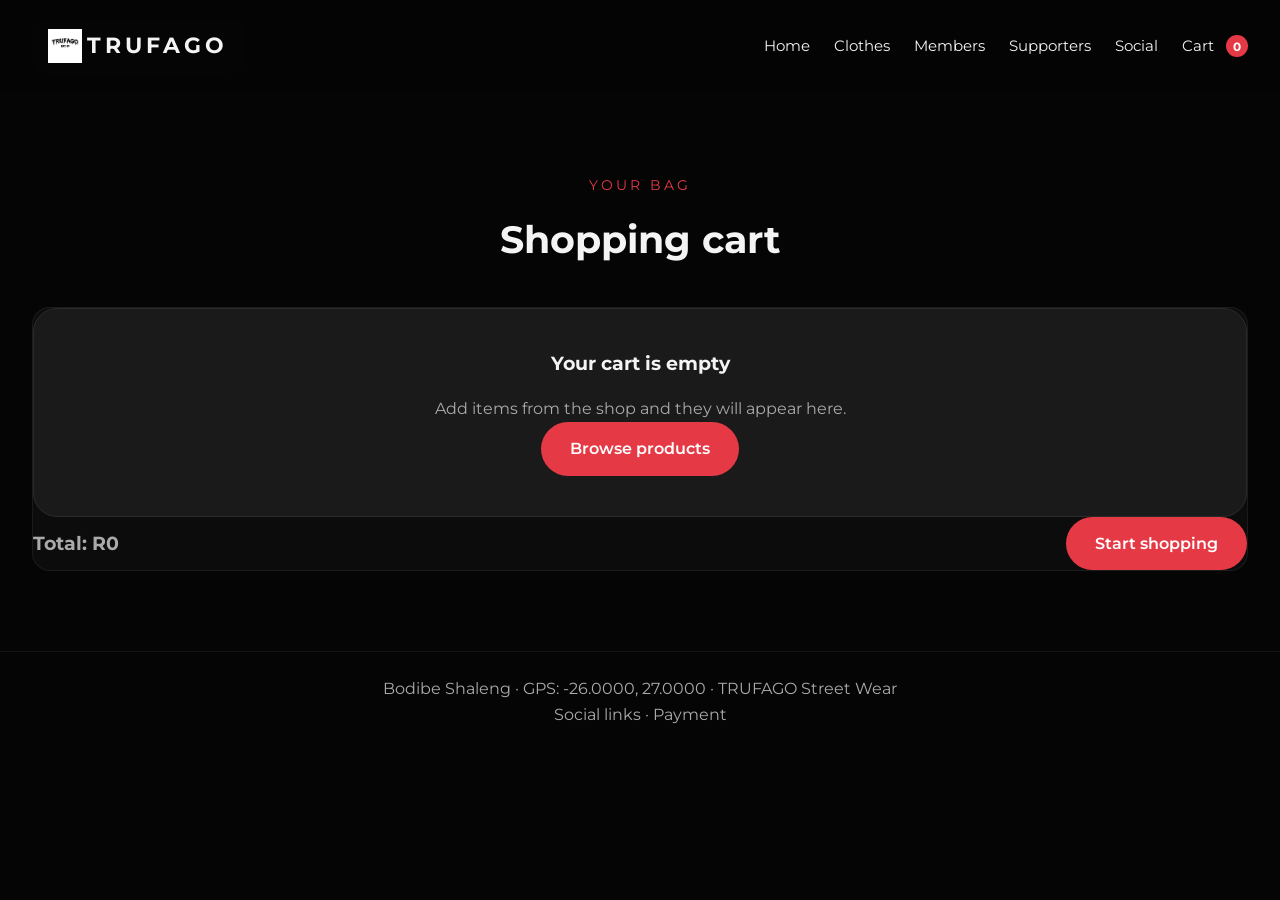
==== cart.html @ 8bbb5bfb "first commit" ====
<!DOCTYPE html>
<html lang="en">
<head>
  <meta charset="UTF-8">
  <meta name="viewport" content="width=device-width, initial-scale=1.0">
  <title>Cart | TRUFAGO</title>
  <link rel="stylesheet" href="insex.css">
  <link href="https://fonts.googleapis.com/css2?family=Montserrat:wght@300;400;500;700&display=swap" rel="stylesheet">
</head>
<body>
  <nav>
    <div class="logo">TRUFAGO</div>
    <button class="nav-toggle" aria-label="Open navigation menu">
      <span></span>
      <span></span>
      <span></span>
    </button>
    <div class="nav-links">
      <a href="index.html">Home</a>
      <a href="clothes.html">Clothes</a>
      <a href="members.html">Members</a>
      <a href="supporters.html">Supporters</a>
      <a href="social.html">Social</a>
      <a href="cart.html" class="cart-link">Cart <span class="cart-count">0</span></a>
    </div>
  </nav>

  <main class="cart-page">
    <div class="section-title">
      <span>Your bag</span>
      <h2>Shopping cart</h2>
    </div>

    <div class="cart-summary">
      <div id="cart-container"></div>
      <div class="cart-actions">
        <p class="cart-total">Total: <span id="cart-total">R0</span></p>
        <a id="checkout-button" class="btn btn-primary" href="order.html">Proceed to order</a>
      </div>
    </div>
  </main>

  <footer>
    <p>Bodibe Shaleng · GPS: -26.0000, 27.0000 · TRUFAGO Street Wear</p>
    <p><a href="social.html">Social links</a> · <a href="payment.html">Payment</a></p>
  </footer>

  <script src="script.js"></script>
</body>
</html>
---- insex.css ----
﻿:root {
  --bg: #050505;
  --surface: #121212;
  --surface-strong: #1a1a1a;
  --text: #f4f4f4;
  --muted: #aaaaaa;
  --primary: #e63946;
  --primary-soft: rgba(230, 57, 70, 0.12);
  --border: #2b2b2b;
}

* {
  margin: 0;
  padding: 0;
  box-sizing: border-box;
}

html {
  scroll-behavior: smooth;
}

body {
  background: var(--bg);
  color: var(--text);
  font-family: 'Montserrat', sans-serif;
  line-height: 1.6;
}

img {
  display: block;
  max-width: 100%;
}

a {
  color: inherit;
  text-decoration: none;
}

button,
input,
select,
textarea {
  font: inherit;
}

nav {
  position: sticky;
  top: 0;
  z-index: 20;
  background: rgba(5, 5, 5, 0.96);
  backdrop-filter: blur(12px);
  display: flex;
  align-items: center;
  justify-content: space-between;
  padding: 18px 32px;
}

.logo {
  display: inline-flex;
  align-items: center;
  gap: 12px;
  padding: 10px 18px 10px 55px;
  background: #050505 url('Trufagologo.jpg') 16px center/34px 34px no-repeat;
  border-radius: 16px;
  font-size: 1.4rem;
  font-weight: 700;
  letter-spacing: 0.25rem;
}

.nav-links {
  display: flex;
  align-items: center;
  gap: 24px;
}

.nav-links a {
  font-size: 0.95rem;
  color: var(--text);
  transition: color 0.25s ease;
}

.nav-links a:hover {
  color: var(--primary);
}

.nav-toggle {
  display: none;
  background: none;
  border: none;
  cursor: pointer;
  gap: 6px;
  flex-direction: column;
}

.nav-toggle span {
  width: 26px;
  height: 3px;
  border-radius: 999px;
  background: var(--text);
}

.hero {
  min-height: calc(100vh - 82px);
  display: grid;
  place-items: center;
  padding: 60px 32px;
  background: linear-gradient(180deg, rgba(10, 10, 10, 0.85) 0%, rgba(8, 8, 8, 0.96) 100%),
    url('hud1.jpg') center/cover no-repeat;
}

.hero-copy {
  max-width: 760px;
  text-align: center;
}

.eyebrow {
  display: inline-block;
  margin-bottom: 18px;
  font-size: 0.9rem;
  letter-spacing: 0.2em;
  color: var(--primary);
  text-transform: uppercase;
}

.hero h1 {
  font-size: clamp(2.8rem, 4vw, 5rem);
  margin-bottom: 18px;
}

.hero p {
  max-width: 640px;
  margin: 0 auto 30px;
  color: var(--muted);
}

.hero-actions {
  display: flex;
  flex-wrap: wrap;
  gap: 16px;
  justify-content: center;
}

.btn {
  display: inline-flex;
  align-items: center;
  justify-content: center;
  padding: 13px 28px;
  border-radius: 999px;
  border: 1px solid transparent;
  transition: background 0.25s ease, border-color 0.25s ease, color 0.25s ease;
  font-weight: 600;
}

.btn-primary {
  background: var(--primary);
  color: #fff;
}

.btn-primary:hover {
  background: #d62839;
}

.btn-secondary {
  background: transparent;
  border-color: var(--text);
  color: var(--text);
}

.btn-secondary:hover {
  background: rgba(255, 255, 255, 0.08);
}

.section-title {
  max-width: 760px;
  margin: 0 auto 36px;
  text-align: center;
}

.section-title span {
  color: var(--primary);
  text-transform: uppercase;
  font-size: 0.9rem;
  letter-spacing: 0.2em;
}

.section-title h2 {
  margin-top: 12px;
  font-size: clamp(2rem, 3vw, 3rem);
}

.products,
.split-section,
.auth-page,
.order-page,
.payment-page,
.product-page,
.cart-page,
.members-page,
.supporters-page {
  padding: 80px 32px;
}

.grid {
  display: grid;
  gap: 28px;
  grid-template-columns: repeat(auto-fit, minmax(260px, 1fr));
}

.card {
  background: var(--surface);
  border: 1px solid var(--border);
  border-radius: 22px;
  overflow: hidden;
  transition: transform 0.3s ease, border-color 0.3s ease;
}

.card:hover {
  transform: translateY(-8px);
  border-color: var(--primary);
}

.card-img {
  width: 100%;
  height: 220px;
  object-fit: cover;
}

.card-copy {
  padding: 26px;
}

.card-copy h3 {
  font-size: 1.25rem;
  margin-bottom: 9px;
}

.card-copy p {
  color: var(--muted);
  margin-bottom: 12px;
}

.price {
  display: inline-block;
  margin-top: 8px;
  color: var(--primary);
  font-weight: 700;
}

.card-link {
  display: grid;
  grid-template-rows: auto 1fr;
}

.split-section {
  display: grid;
  grid-template-columns: 1.3fr 0.9fr;
  gap: 32px;
  align-items: start;
}

.contact-section {
  background: rgba(255, 255, 255, 0.02);
  border: 1px solid rgba(255, 255, 255, 0.05);
  border-radius: 24px;
}

.contact-card {
  background: var(--surface-strong);
  border-radius: 24px;
  padding: 32px;
  border: 1px solid var(--border);
}

.contact-card h3 {
  margin-bottom: 12px;
}

.contact-card p,
.contact-info {
  color: var(--muted);
  line-height: 1.8;
}

.whatsapp {
  display: inline-block;
  margin-top: 18px;
  padding: 12px 24px;
  background: #25d366;
  border-radius: 999px;
  color: #fff;
}

footer {
  text-align: center;
  padding: 24px 32px;
  border-top: 1px solid rgba(255, 255, 255, 0.06);
  color: var(--muted);
}

footer span {
  color: var(--primary);
}

.form-card {
  max-width: 560px;
  margin: 0 auto;
  padding: 40px;
  background: var(--surface);
  border: 1px solid var(--border);
  border-radius: 24px;
}

.form-card h2,
.form-card h3 {
  margin-bottom: 18px;
}

.form-group {
  display: grid;
  gap: 14px;
  margin-bottom: 18px;
}

.form-group label {
  font-size: 0.95rem;
  color: var(--text);
}

.form-group input,
.form-group select,
.form-group textarea {
  background: var(--surface-strong);
  border: 1px solid var(--border);
  border-radius: 14px;
  padding: 14px 16px;
  color: var(--text);
}

.form-group textarea {
  resize: vertical;
  min-height: 120px;
}

.form-message {
  display: none;
  margin-bottom: 18px;
  padding: 16px 18px;
  border-radius: 14px;
  font-weight: 600;
}

.form-message.success {
  display: block;
  background: rgba(38, 191, 129, 0.14);
  color: #8ff2b0;
}

.form-message.error {
  display: block;
  background: rgba(230, 57, 70, 0.12);
  color: #ffb3b3;
}

.order-summary,
.payment-summary,
.cart-summary,
.gallery-card,
.product-preview {
  background: rgba(255, 255, 255, 0.03);
  border: 1px solid rgba(255, 255, 255, 0.06);
  border-radius: 18px;
}

.order-summary h3,
.payment-summary h3,
.cart-summary h3 {
  margin-bottom: 16px;
}

.order-summary p,
.payment-summary p,
.cart-summary p {
  color: var(--muted);
  line-height: 1.7;
}

.product-page .product-content {
  display: grid;
  grid-template-columns: 1.1fr 0.9fr;
  gap: 32px;
  align-items: start;
}

.product-preview {
  overflow: hidden;
  border-radius: 26px;
  border: 1px solid var(--border);
}

.product-preview img {
  width: 100%;
  min-height: 420px;
  object-fit: cover;
}

.product-info {
  padding: 28px;
}

.product-info h1 {
  margin-bottom: 14px;
  font-size: clamp(2rem, 3vw, 2.8rem);
}

.product-info .price {
  font-size: 1.6rem;
}

.product-info p {
  color: var(--muted);
}

.product-form {
  margin-top: 30px;
  display: grid;
  gap: 18px;
}

.product-form .form-group {
  margin-bottom: 0;
}

.cart-table {
  width: 100%;
  border-collapse: collapse;
  margin-bottom: 24px;
}

.cart-table th,
.cart-table td {
  padding: 16px;
  border-bottom: 1px solid rgba(255, 255, 255, 0.08);
}

.cart-table th {
  color: var(--muted);
  text-align: left;
}

.cart-table td button {
  background: transparent;
  border: none;
  color: var(--primary);
  cursor: pointer;
  font-weight: 600;
}

.cart-actions {
  display: flex;
  justify-content: space-between;
  align-items: center;
  flex-wrap: wrap;
  gap: 16px;
}

.cart-total {
  color: var(--primary);
  font-weight: 700;
  font-size: 1.2rem;
}

.empty-state {
  padding: 40px;
  background: var(--surface-strong);
  border: 1px solid var(--border);
  border-radius: 24px;
  text-align: center;
}

.gallery-grid {
  display: grid;
  gap: 24px;
  grid-template-columns: repeat(auto-fit, minmax(240px, 1fr));
}

.gallery-card {
  overflow: hidden;
  border-radius: 24px;
  border: 1px solid var(--border);
}

.gallery-card img {
  width: 100%;
  height: 280px;
  object-fit: cover;
}

.gallery-card h3,
.gallery-card p {
  padding: 20px;
}

.cart-link {
  position: relative;
}

.cart-count {
  display: inline-flex;
  min-width: 22px;
  height: 22px;
  align-items: center;
  justify-content: center;
  margin-left: 8px;
  border-radius: 999px;
  background: var(--primary);
  color: #fff;
  font-size: 0.75rem;
  font-weight: 700;
}

/* Mobile responsive styles */
@media (max-width: 900px) {
  nav {
    padding: 16px 24px;
  }

  .nav-toggle {
    display: flex;
  }

  .nav-links {
    position: absolute;
    top: 100%;
    right: 24px;
    left: 24px;
    flex-direction: column;
    align-items: stretch;
    gap: 12px;
    padding: 16px;
    background: rgba(10, 10, 10, 0.98);
    border: 1px solid rgba(255, 255, 255, 0.08);
    border-radius: 18px;
    transform: scaleY(0);
    transform-origin: top;
    opacity: 0;
    visibility: hidden;
    transition: transform 0.25s ease, opacity 0.25s ease;
  }

  .nav-links.open {
    transform: scaleY(1);
    opacity: 1;
    visibility: visible;
  }

  .nav-links a {
    padding: 12px 0;
    border-bottom: 1px solid rgba(255, 255, 255, 0.06);
  }

  .hero {
    padding: 48px 20px;
  }

  .products,
  .split-section,
  .auth-page,
  .order-page,
  .payment-page,
  .product-page,
  .cart-page,
  .members-page,
  .supporters-page {
    padding: 60px 20px;
  }

  .section-title {
    margin-bottom: 28px;
  }

  .split-section {
    grid-template-columns: 1fr;
  }

  .product-page .product-content {
    grid-template-columns: 1fr;
  }

  .product-preview img {
    min-height: 320px;
  }

  .form-card,
  .order-summary,
  .payment-summary,
  .cart-summary,
  .gallery-card,
  .product-preview,
  .contact-card {
    border-radius: 20px;
  }
}

@media (max-width: 640px) {
  nav {
    padding: 14px 18px;
  }

  .logo {
    padding: 10px 16px 10px 48px;
    font-size: 1.15rem;
  }

  .nav-links {
    right: 18px;
    left: 18px;
  }

  .hero {
    padding: 42px 16px;
  }

  .hero-copy h1 {
    font-size: 2.8rem;
  }

  .hero p {
    max-width: 100%;
  }

  .hero-actions {
    flex-direction: column;
  }

  .btn {
    width: 100%;
  }

  .form-card {
    padding: 28px;
  }

  .form-group input,
  .form-group select,
  .form-group textarea {
    padding: 12px 14px;
  }

  .cart-table th,
  .cart-table td {
    padding: 12px 10px;
  }

  .gallery-card img {
    height: 220px;
  }

  footer {
    padding: 20px 18px;
    font-size: 0.95rem;
  }
}

@media (max-width: 840px) {
  .split-section {
    grid-template-columns: 1fr;
  }
}

@media (max-width: 720px) {
  nav {
    padding: 18px 20px;
  }

  .nav-toggle {
    display: flex;
  }

  .nav-links {
    position: absolute;
    top: 74px;
    right: 20px;
    width: calc(100% - 40px);
    flex-direction: column;
    background: rgba(8, 8, 8, 0.98);
    border: 1px solid rgba(255, 255, 255, 0.06);
    border-radius: 16px;
    padding: 16px;
    opacity: 0;
    visibility: hidden;
    transform: translateY(-10px);
    transition: opacity 0.25s ease, transform 0.25s ease, visibility 0.25s ease;
  }

  .nav-links.open {
    opacity: 1;
    visibility: visible;
    transform: translateY(0);
  }

  .nav-links a {
    margin-bottom: 12px;
  }

  .hero {
    padding: 80px 20px;
  }

  .products,
  .split-section,
  .auth-page,
  .order-page,
  .payment-page,
  .product-page,
  .cart-page,
  .members-page,
  .supporters-page {
    padding: 52px 20px;
  }
}
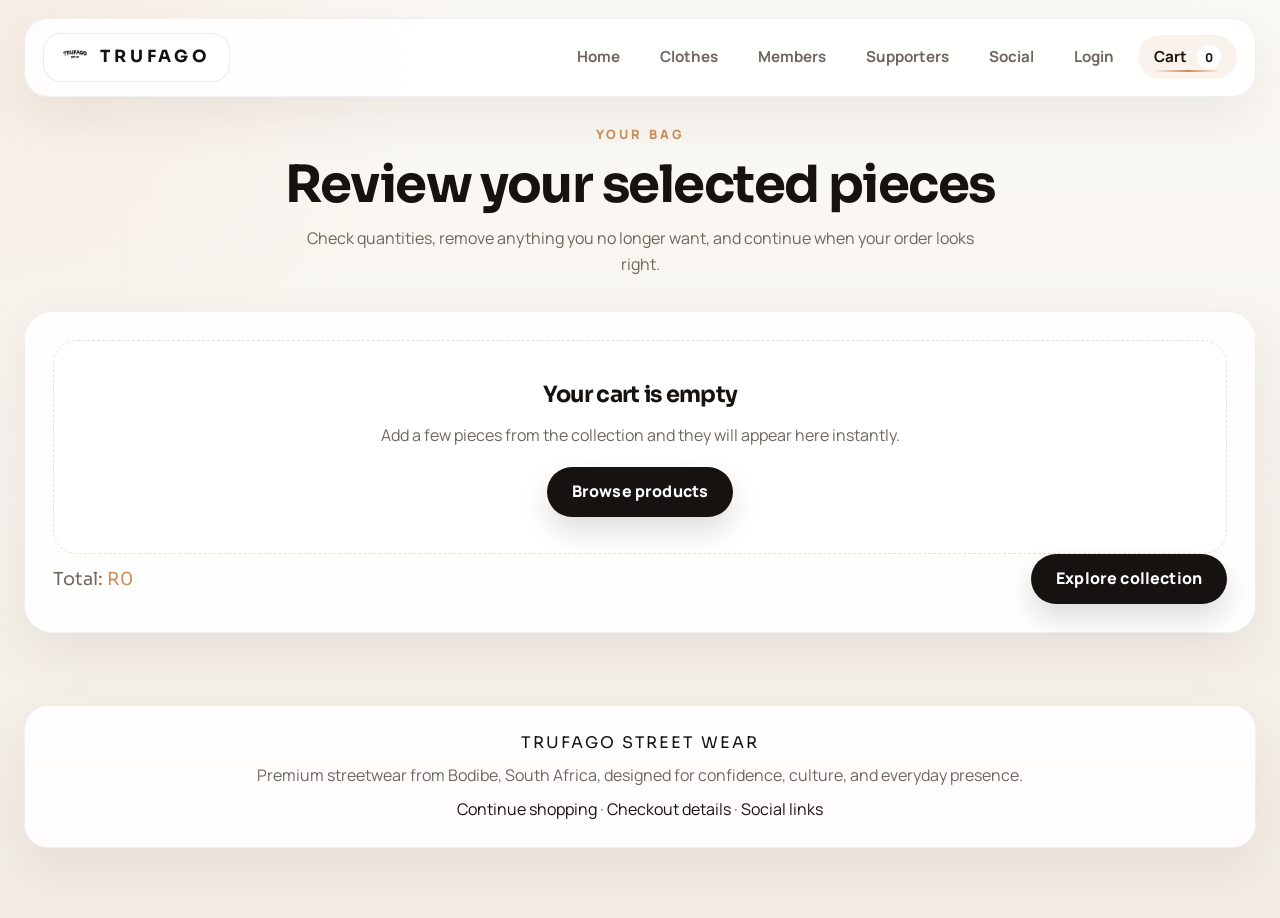
==== commit ed117b6d: "updated website files" ====
--- a/cart.html
+++ b/cart.html
@@ -5,12 +5,12 @@
   <meta name="viewport" content="width=device-width, initial-scale=1.0">
   <title>Cart | TRUFAGO</title>
   <link rel="stylesheet" href="insex.css">
-  <link href="https://fonts.googleapis.com/css2?family=Montserrat:wght@300;400;500;700&display=swap" rel="stylesheet">
+  <link href="https://fonts.googleapis.com/css2?family=Manrope:wght@400;500;600;700;800&family=Sora:wght@500;600;700;800&display=swap" rel="stylesheet">
 </head>
 <body>
   <nav>
     <div class="logo">TRUFAGO</div>
-    <button class="nav-toggle" aria-label="Open navigation menu">
+    <button class="nav-toggle" aria-label="Toggle navigation menu">
       <span></span>
       <span></span>
       <span></span>
@@ -21,6 +21,7 @@
       <a href="members.html">Members</a>
       <a href="supporters.html">Supporters</a>
       <a href="social.html">Social</a>
+      <a href="login.html">Login</a>
       <a href="cart.html" class="cart-link">Cart <span class="cart-count">0</span></a>
     </div>
   </nav>
@@ -28,23 +29,25 @@
   <main class="cart-page">
     <div class="section-title">
       <span>Your bag</span>
-      <h2>Shopping cart</h2>
+      <h2>Review your selected pieces</h2>
+      <p class="section-description">Check quantities, remove anything you no longer want, and continue when your order looks right.</p>
     </div>
 
     <div class="cart-summary">
       <div id="cart-container"></div>
       <div class="cart-actions">
         <p class="cart-total">Total: <span id="cart-total">R0</span></p>
-        <a id="checkout-button" class="btn btn-primary" href="order.html">Proceed to order</a>
+        <a id="checkout-button" class="btn btn-primary" href="order.html">Continue to checkout</a>
       </div>
     </div>
   </main>
 
   <footer>
-    <p>Bodibe Shaleng · GPS: -26.0000, 27.0000 · TRUFAGO Street Wear</p>
-    <p><a href="social.html">Social links</a> · <a href="payment.html">Payment</a></p>
+    <p class="footer-title">TRUFAGO Street Wear</p>
+    <p>Premium streetwear from Bodibe, South Africa, designed for confidence, culture, and everyday presence.</p>
+    <p><a href="clothes.html">Continue shopping</a> &middot; <a href="order.html">Checkout details</a> &middot; <a href="social.html">Social links</a></p>
   </footer>
 
   <script src="script.js"></script>
 </body>
-</html>+</html>
--- a/insex.css
+++ b/insex.css
@@ -1,12 +1,22 @@
-﻿:root {
-  --bg: #050505;
-  --surface: #121212;
-  --surface-strong: #1a1a1a;
-  --text: #f4f4f4;
-  --muted: #aaaaaa;
-  --primary: #e63946;
-  --primary-soft: rgba(230, 57, 70, 0.12);
-  --border: #2b2b2b;
+:root {
+  --font-display: "Sora", sans-serif;
+  --font-body: "Manrope", sans-serif;
+  --bg: #f7f3ed;
+  --bg-alt: #fffdf9;
+  --surface: #ffffff;
+  --surface-soft: #f1e8de;
+  --surface-strong: #fcfaf6;
+  --text: #181511;
+  --muted: #6f665d;
+  --accent: #16120f;
+  --accent-strong: #33261c;
+  --accent-soft: #efe4d7;
+  --accent-warm: #cd8d5a;
+  --success: #2e8b57;
+  --danger: #c75b5b;
+  --border: rgba(24, 21, 17, 0.08);
+  --shadow: 0 20px 52px rgba(58, 41, 28, 0.08);
+  --shadow-strong: 0 28px 70px rgba(58, 41, 28, 0.14);
 }
 
 * {
@@ -20,10 +30,45 @@
 }
 
 body {
-  background: var(--bg);
+  min-height: 100vh;
+  background:
+    radial-gradient(circle at top left, rgba(205, 141, 90, 0.12), transparent 28%),
+    linear-gradient(180deg, #fbf8f4 0%, #f7f3ed 52%, #f2ece5 100%);
   color: var(--text);
-  font-family: 'Montserrat', sans-serif;
+  font-family: var(--font-body);
   line-height: 1.6;
+}
+
+body.modal-open {
+  overflow: hidden;
+}
+
+body::before {
+  content: "";
+  position: fixed;
+  inset: 0;
+  pointer-events: none;
+  background:
+    linear-gradient(rgba(255, 255, 255, 0.32), rgba(255, 255, 255, 0.32)),
+    linear-gradient(90deg, rgba(24, 21, 17, 0.018) 1px, transparent 1px),
+    linear-gradient(rgba(24, 21, 17, 0.018) 1px, transparent 1px);
+  background-size: auto, 120px 120px, 120px 120px;
+  opacity: 0.55;
+  mask-image: linear-gradient(180deg, rgba(0, 0, 0, 0.85), transparent 88%);
+}
+
+main,
+nav,
+footer {
+  width: min(1240px, calc(100% - 48px));
+}
+
+main {
+  position: relative;
+  z-index: 1;
+  display: grid;
+  gap: 34px;
+  margin: 24px auto 72px;
 }
 
 img {
@@ -43,653 +88,1282 @@
   font: inherit;
 }
 
+button {
+  cursor: pointer;
+}
+
+::selection {
+  background: var(--accent-soft);
+  color: var(--text);
+}
+
+:focus-visible {
+  outline: 2px solid rgba(205, 141, 90, 0.6);
+  outline-offset: 3px;
+}
+
 nav {
   position: sticky;
-  top: 0;
-  z-index: 20;
-  background: rgba(5, 5, 5, 0.96);
-  backdrop-filter: blur(12px);
+  top: 16px;
+  z-index: 30;
   display: flex;
   align-items: center;
   justify-content: space-between;
-  padding: 18px 32px;
+  gap: 22px;
+  margin: 18px auto 0;
+  padding: 14px 18px;
+  background: rgba(255, 255, 255, 0.88);
+  border: 1px solid rgba(24, 21, 17, 0.06);
+  border-radius: 24px;
+  backdrop-filter: blur(16px);
+  box-shadow: var(--shadow);
+  animation: fadeDown 0.72s ease both;
 }
 
 .logo {
   display: inline-flex;
   align-items: center;
   gap: 12px;
-  padding: 10px 18px 10px 55px;
-  background: #050505 url('Trufagologo.jpg') 16px center/34px 34px no-repeat;
-  border-radius: 16px;
-  font-size: 1.4rem;
+  padding: 10px 18px 10px 56px;
+  background: #ffffff url("Trufagologo.jpg") 16px center/30px 30px no-repeat;
+  border: 1px solid rgba(24, 21, 17, 0.08);
+  border-radius: 18px;
+  color: var(--accent);
+  font-family: var(--font-display);
+  font-size: 1.05rem;
   font-weight: 700;
-  letter-spacing: 0.25rem;
+  letter-spacing: 0.24rem;
+  text-transform: uppercase;
 }
 
 .nav-links {
   display: flex;
   align-items: center;
-  gap: 24px;
+  gap: 8px;
 }
 
 .nav-links a {
+  position: relative;
+  display: inline-flex;
+  align-items: center;
+  justify-content: center;
+  min-height: 44px;
+  padding: 0 16px;
+  border-radius: 999px;
+  color: var(--muted);
   font-size: 0.95rem;
-  color: var(--text);
-  transition: color 0.25s ease;
-}
-
-.nav-links a:hover {
-  color: var(--primary);
+  font-weight: 700;
+  transition:
+    color 0.22s ease,
+    background 0.22s ease,
+    transform 0.22s ease;
+}
+
+.nav-links a:hover,
+.nav-links a[aria-current="page"] {
+  color: var(--accent);
+  background: rgba(205, 141, 90, 0.1);
+}
+
+.nav-links a[aria-current="page"]::after {
+  content: "";
+  position: absolute;
+  left: 16px;
+  right: 16px;
+  bottom: 7px;
+  height: 2px;
+  border-radius: 999px;
+  background: linear-gradient(90deg, transparent, var(--accent-warm), transparent);
+}
+
+.cart-link {
+  background: var(--accent);
+  color: #fff;
+}
+
+.cart-link:hover,
+.cart-link[aria-current="page"] {
+  color: #fff;
+  background: var(--accent-strong);
+}
+
+.cart-count {
+  display: inline-flex;
+  min-width: 24px;
+  height: 24px;
+  align-items: center;
+  justify-content: center;
+  margin-left: 10px;
+  border-radius: 999px;
+  background: #fff;
+  color: var(--accent);
+  font-size: 0.76rem;
+  font-weight: 800;
 }
 
 .nav-toggle {
   display: none;
-  background: none;
-  border: none;
-  cursor: pointer;
-  gap: 6px;
+  width: 46px;
+  height: 46px;
+  align-items: center;
+  justify-content: center;
   flex-direction: column;
+  gap: 5px;
+  background: #fff;
+  border: 1px solid rgba(24, 21, 17, 0.08);
+  border-radius: 14px;
 }
 
 .nav-toggle span {
-  width: 26px;
-  height: 3px;
+  width: 22px;
+  height: 2px;
   border-radius: 999px;
-  background: var(--text);
+  background: var(--accent);
+  transition: transform 0.22s ease, opacity 0.22s ease;
+}
+
+.nav-toggle[aria-expanded="true"] span:nth-child(1) {
+  transform: translateY(7px) rotate(45deg);
+}
+
+.nav-toggle[aria-expanded="true"] span:nth-child(2) {
+  opacity: 0;
+}
+
+.nav-toggle[aria-expanded="true"] span:nth-child(3) {
+  transform: translateY(-7px) rotate(-45deg);
+}
+
+.promo-strip {
+  display: flex;
+  flex-wrap: wrap;
+  gap: 12px;
+  animation: fadeUp 0.78s ease 0.08s both;
+}
+
+.promo-strip span {
+  display: inline-flex;
+  align-items: center;
+  justify-content: center;
+  min-height: 42px;
+  padding: 0 18px;
+  background: rgba(255, 255, 255, 0.74);
+  border: 1px solid rgba(24, 21, 17, 0.06);
+  border-radius: 999px;
+  color: var(--muted);
+  font-size: 0.92rem;
+  font-weight: 700;
+  box-shadow: 0 10px 22px rgba(58, 41, 28, 0.04);
 }
 
 .hero {
-  min-height: calc(100vh - 82px);
-  display: grid;
-  place-items: center;
-  padding: 60px 32px;
-  background: linear-gradient(180deg, rgba(10, 10, 10, 0.85) 0%, rgba(8, 8, 8, 0.96) 100%),
-    url('hud1.jpg') center/cover no-repeat;
+  display: grid;
+  grid-template-columns: minmax(0, 1.08fr) minmax(320px, 0.92fr);
+  gap: 28px;
+  align-items: stretch;
+  padding: clamp(26px, 4vw, 38px);
+  border: 1px solid rgba(24, 21, 17, 0.06);
+  border-radius: 34px;
+  background:
+    radial-gradient(circle at top right, rgba(205, 141, 90, 0.14), transparent 32%),
+    linear-gradient(135deg, #f4ece3 0%, #fffdfb 48%, #f0e8de 100%);
+  box-shadow: var(--shadow-strong);
 }
 
 .hero-copy {
-  max-width: 760px;
-  text-align: center;
+  display: flex;
+  flex-direction: column;
+  justify-content: center;
+  max-width: 650px;
+  animation: fadeUp 0.82s ease 0.16s both;
 }
 
 .eyebrow {
-  display: inline-block;
+  display: inline-flex;
+  align-items: center;
+  gap: 10px;
   margin-bottom: 18px;
-  font-size: 0.9rem;
-  letter-spacing: 0.2em;
-  color: var(--primary);
+  color: var(--accent-warm);
+  font-size: 0.8rem;
+  font-weight: 800;
+  letter-spacing: 0.22em;
   text-transform: uppercase;
 }
 
+.eyebrow::before {
+  content: "";
+  width: 34px;
+  height: 1px;
+  background: currentColor;
+}
+
+.hero h1,
+.section-title h2,
+.contact-content h2,
+.product-info h1,
+.form-card h2,
+.form-card h3,
+.contact-card h3,
+.order-summary h3,
+.payment-summary h3,
+.cart-summary h3,
+.gallery-card h3,
+.hero-panel-copy h2 {
+  color: var(--accent);
+  font-family: var(--font-display);
+  letter-spacing: -0.03em;
+}
+
 .hero h1 {
-  font-size: clamp(2.8rem, 4vw, 5rem);
+  max-width: 620px;
   margin-bottom: 18px;
+  font-size: clamp(3rem, 6vw, 5.4rem);
+  line-height: 0.96;
 }
 
 .hero p {
-  max-width: 640px;
-  margin: 0 auto 30px;
+  max-width: 560px;
+  margin-bottom: 26px;
   color: var(--muted);
+  font-size: 1.08rem;
 }
 
 .hero-actions {
   display: flex;
   flex-wrap: wrap;
-  gap: 16px;
+  gap: 14px;
+  margin-bottom: 24px;
+}
+
+.hero-categories,
+.collection-toolbar,
+.product-assurance {
+  display: flex;
+  flex-wrap: wrap;
+  gap: 12px;
+}
+
+.category-pill,
+.assurance-pill {
+  display: inline-flex;
+  align-items: center;
   justify-content: center;
+  min-height: 42px;
+  padding: 0 16px;
+  background: rgba(255, 255, 255, 0.78);
+  border: 1px solid rgba(24, 21, 17, 0.08);
+  border-radius: 999px;
+  color: var(--accent);
+  font-size: 0.9rem;
+  font-weight: 700;
+  transition:
+    transform 0.22s ease,
+    background 0.22s ease,
+    border-color 0.22s ease;
+}
+
+.category-pill:hover,
+.assurance-pill:hover {
+  transform: translateY(-2px);
+  background: #fff;
+  border-color: rgba(205, 141, 90, 0.26);
+}
+
+.hero-panel {
+  position: relative;
+  overflow: hidden;
+  display: grid;
+  gap: 18px;
+  padding: 18px;
+  border: 1px solid rgba(24, 21, 17, 0.06);
+  border-radius: 28px;
+  background: rgba(255, 255, 255, 0.92);
+  box-shadow: 0 18px 36px rgba(58, 41, 28, 0.1);
+  animation: fadeScale 0.9s ease 0.26s both;
+}
+
+.hero-panel::before {
+  content: "";
+  position: absolute;
+  inset: 0;
+  background: linear-gradient(110deg, transparent 0%, rgba(255, 255, 255, 0.5) 48%, transparent 100%);
+  transform: translateX(-140%);
+  animation: shimmer 5.4s ease-in-out 1.8s infinite;
+  pointer-events: none;
+}
+
+.hero-tag {
+  position: absolute;
+  top: 18px;
+  left: 18px;
+  z-index: 1;
+  display: inline-flex;
+  align-items: center;
+  min-height: 34px;
+  padding: 0 14px;
+  border-radius: 999px;
+  background: rgba(24, 18, 15, 0.9);
+  color: #fff;
+  font-size: 0.78rem;
+  font-weight: 800;
+  letter-spacing: 0.12em;
+  text-transform: uppercase;
+}
+
+.hero-panel-image {
+  width: 100%;
+  height: 360px;
+  border-radius: 22px;
+  object-fit: cover;
+}
+
+.hero-panel-copy {
+  display: grid;
+  gap: 10px;
+}
+
+.hero-panel-label {
+  color: var(--accent-warm);
+  font-size: 0.78rem;
+  font-weight: 800;
+  letter-spacing: 0.18em;
+  text-transform: uppercase;
+}
+
+.hero-panel-copy h2 {
+  font-size: clamp(1.8rem, 3vw, 2.5rem);
+}
+
+.hero-panel-copy p {
+  color: var(--muted);
+  margin-bottom: 2px;
 }
 
 .btn {
   display: inline-flex;
   align-items: center;
   justify-content: center;
-  padding: 13px 28px;
+  min-height: 50px;
+  padding: 0 24px;
+  border: 1px solid transparent;
   border-radius: 999px;
-  border: 1px solid transparent;
-  transition: background 0.25s ease, border-color 0.25s ease, color 0.25s ease;
-  font-weight: 600;
+  font-weight: 800;
+  letter-spacing: 0.01em;
+  transition:
+    transform 0.2s ease,
+    background 0.2s ease,
+    border-color 0.2s ease,
+    color 0.2s ease,
+    box-shadow 0.2s ease;
+}
+
+.btn:hover {
+  transform: translateY(-2px);
 }
 
 .btn-primary {
-  background: var(--primary);
+  background: var(--accent);
   color: #fff;
+  box-shadow: 0 14px 28px rgba(24, 18, 15, 0.14);
 }
 
 .btn-primary:hover {
-  background: #d62839;
+  background: var(--accent-strong);
 }
 
 .btn-secondary {
-  background: transparent;
-  border-color: var(--text);
-  color: var(--text);
+  background: rgba(255, 255, 255, 0.76);
+  border-color: rgba(24, 21, 17, 0.08);
+  color: var(--accent);
 }
 
 .btn-secondary:hover {
-  background: rgba(255, 255, 255, 0.08);
-}
-
-.section-title {
-  max-width: 760px;
-  margin: 0 auto 36px;
-  text-align: center;
-}
-
-.section-title span {
-  color: var(--primary);
-  text-transform: uppercase;
-  font-size: 0.9rem;
-  letter-spacing: 0.2em;
-}
-
-.section-title h2 {
-  margin-top: 12px;
-  font-size: clamp(2rem, 3vw, 3rem);
+  background: #fff;
 }
 
 .products,
-.split-section,
+.clothes-page,
 .auth-page,
 .order-page,
 .payment-page,
 .product-page,
 .cart-page,
 .members-page,
-.supporters-page {
-  padding: 80px 32px;
-}
-
-.grid {
-  display: grid;
-  gap: 28px;
-  grid-template-columns: repeat(auto-fit, minmax(260px, 1fr));
+.supporters-page,
+.social-page {
+  padding: 0;
+}
+
+.section-title {
+  max-width: 760px;
+  margin: 0 auto;
+  text-align: center;
+  animation: fadeUp 0.78s ease 0.16s both;
+}
+
+.section-title span {
+  color: var(--accent-warm);
+  font-size: 0.8rem;
+  font-weight: 800;
+  letter-spacing: 0.24em;
+  text-transform: uppercase;
+}
+
+.section-title h2 {
+  margin-top: 12px;
+  font-size: clamp(2.2rem, 4vw, 3.8rem);
+  line-height: 1.05;
+}
+
+.section-description,
+.section-title p {
+  max-width: 700px;
+  margin: 14px auto 0;
+  color: var(--muted);
+  font-size: 1rem;
+}
+
+.collection-toolbar {
+  justify-content: center;
+  margin-top: -6px;
+  animation: fadeUp 0.78s ease 0.24s both;
+}
+
+.grid,
+.gallery-grid {
+  display: grid;
+  gap: 24px;
+  grid-template-columns: repeat(auto-fit, minmax(240px, 1fr));
+}
+
+.card,
+.gallery-card,
+.form-card,
+.order-summary,
+.payment-summary,
+.cart-summary,
+.contact-card,
+.privacy-card,
+.product-preview,
+.product-info,
+.contact-section {
+  border: 1px solid rgba(24, 21, 17, 0.06);
+  border-radius: 28px;
+  background: rgba(255, 255, 255, 0.9);
+  box-shadow: var(--shadow);
 }
 
 .card {
-  background: var(--surface);
-  border: 1px solid var(--border);
-  border-radius: 22px;
   overflow: hidden;
-  transition: transform 0.3s ease, border-color 0.3s ease;
-}
-
-.card:hover {
+  transition:
+    transform 0.25s ease,
+    box-shadow 0.25s ease,
+    border-color 0.25s ease;
+}
+
+.card:hover,
+.gallery-card:hover {
   transform: translateY(-8px);
-  border-color: var(--primary);
+  box-shadow: var(--shadow-strong);
+  border-color: rgba(205, 141, 90, 0.18);
+}
+
+.card-link {
+  display: flex;
+  flex-direction: column;
+  height: 100%;
 }
 
 .card-img {
   width: 100%;
-  height: 220px;
+  height: 272px;
   object-fit: cover;
+  transition: transform 0.42s ease;
+}
+
+.card:hover .card-img,
+.gallery-card:hover img,
+.product-preview:hover img,
+.hero-panel:hover .hero-panel-image {
+  transform: scale(1.04);
 }
 
 .card-copy {
-  padding: 26px;
+  display: flex;
+  flex: 1;
+  flex-direction: column;
+  gap: 12px;
+  padding: 22px;
 }
 
 .card-copy h3 {
-  font-size: 1.25rem;
-  margin-bottom: 9px;
-}
-
-.card-copy p {
+  color: var(--accent);
+  font-family: var(--font-display);
+  font-size: 1.18rem;
+}
+
+.card-copy p,
+.gallery-card p,
+.product-info p,
+.contact-card p,
+.payment-summary p,
+.order-summary p,
+.cart-summary p,
+.helper-text,
+.auth-links {
   color: var(--muted);
-  margin-bottom: 12px;
 }
 
 .price {
-  display: inline-block;
-  margin-top: 8px;
-  color: var(--primary);
+  display: inline-flex;
+  align-items: center;
+  gap: 8px;
+  color: var(--accent);
+  font-family: var(--font-display);
+  font-size: 1.04rem;
   font-weight: 700;
 }
 
-.card-link {
-  display: grid;
-  grid-template-rows: auto 1fr;
-}
-
 .split-section {
   display: grid;
-  grid-template-columns: 1.3fr 0.9fr;
-  gap: 32px;
+  grid-template-columns: minmax(0, 1.16fr) minmax(320px, 0.84fr);
+  gap: 24px;
   align-items: start;
 }
 
 .contact-section {
-  background: rgba(255, 255, 255, 0.02);
-  border: 1px solid rgba(255, 255, 255, 0.05);
-  border-radius: 24px;
-}
-
+  position: relative;
+  overflow: hidden;
+  padding: 34px;
+  background:
+    radial-gradient(circle at top right, rgba(205, 141, 90, 0.16), transparent 30%),
+    linear-gradient(135deg, #fffdf9 0%, #f7f0e8 100%);
+  animation: fadeUp 0.82s ease 0.22s both;
+}
+
+.contact-content,
 .contact-card {
-  background: var(--surface-strong);
-  border-radius: 24px;
-  padding: 32px;
-  border: 1px solid var(--border);
-}
-
-.contact-card h3 {
-  margin-bottom: 12px;
-}
-
-.contact-card p,
-.contact-info {
+  position: relative;
+  z-index: 1;
+}
+
+.contact-content h2 {
+  margin-bottom: 14px;
+  font-size: clamp(2rem, 4vw, 3.2rem);
+  line-height: 1.05;
+}
+
+.contact-card,
+.form-card,
+.order-summary,
+.payment-summary,
+.cart-summary,
+.product-info,
+.privacy-card {
+  padding: 28px;
+}
+
+.contact-list,
+.detail-list,
+.feature-list,
+.timeline-list {
+  display: grid;
+  gap: 12px;
+  margin-top: 18px;
+  list-style: none;
+}
+
+.contact-list li,
+.detail-list li,
+.feature-list li,
+.timeline-list li {
+  position: relative;
+  padding-left: 20px;
   color: var(--muted);
-  line-height: 1.8;
+}
+
+.contact-list li::before,
+.detail-list li::before,
+.feature-list li::before,
+.timeline-list li::before {
+  content: "";
+  position: absolute;
+  top: 10px;
+  left: 0;
+  width: 8px;
+  height: 8px;
+  border-radius: 50%;
+  background: var(--accent-warm);
 }
 
 .whatsapp {
-  display: inline-block;
-  margin-top: 18px;
-  padding: 12px 24px;
+  display: inline-flex;
+  align-items: center;
+  justify-content: center;
+  min-height: 48px;
+  margin-top: 20px;
+  padding: 0 20px;
+  border-radius: 999px;
   background: #25d366;
-  border-radius: 999px;
   color: #fff;
-}
-
-footer {
-  text-align: center;
-  padding: 24px 32px;
-  border-top: 1px solid rgba(255, 255, 255, 0.06);
-  color: var(--muted);
-}
-
-footer span {
-  color: var(--primary);
+  font-weight: 800;
 }
 
 .form-card {
-  max-width: 560px;
+  max-width: 700px;
   margin: 0 auto;
-  padding: 40px;
-  background: var(--surface);
-  border: 1px solid var(--border);
-  border-radius: 24px;
+  animation: fadeUp 0.78s ease 0.18s both;
+}
+
+.auth-page .form-card {
+  max-width: 580px;
 }
 
 .form-card h2,
 .form-card h3 {
+  margin-bottom: 10px;
+  font-size: clamp(1.8rem, 3vw, 2.4rem);
+}
+
+.form-card > p,
+.payment-summary > p,
+.order-summary > p,
+.product-info > p,
+.contact-card > p {
   margin-bottom: 18px;
 }
 
 .form-group {
   display: grid;
-  gap: 14px;
+  gap: 10px;
   margin-bottom: 18px;
 }
 
 .form-group label {
-  font-size: 0.95rem;
-  color: var(--text);
+  font-size: 0.92rem;
+  font-weight: 700;
+  color: var(--accent);
 }
 
 .form-group input,
 .form-group select,
 .form-group textarea {
-  background: var(--surface-strong);
-  border: 1px solid var(--border);
-  border-radius: 14px;
+  width: 100%;
+  background: #fff;
+  border: 1px solid rgba(24, 21, 17, 0.1);
+  border-radius: 16px;
   padding: 14px 16px;
   color: var(--text);
+  transition:
+    border-color 0.2s ease,
+    box-shadow 0.2s ease,
+    background 0.2s ease,
+    transform 0.2s ease;
+}
+
+.form-group input:focus,
+.form-group select:focus,
+.form-group textarea:focus {
+  border-color: rgba(205, 141, 90, 0.48);
+  box-shadow: 0 0 0 4px rgba(205, 141, 90, 0.12);
+  outline: none;
+  transform: translateY(-1px);
 }
 
 .form-group textarea {
+  min-height: 120px;
   resize: vertical;
-  min-height: 120px;
+}
+
+button:disabled,
+input:disabled,
+select:disabled,
+textarea:disabled {
+  opacity: 0.55;
+  cursor: not-allowed;
 }
 
 .form-message {
   display: none;
   margin-bottom: 18px;
-  padding: 16px 18px;
-  border-radius: 14px;
-  font-weight: 600;
+  padding: 14px 16px;
+  border-radius: 16px;
+  font-weight: 700;
 }
 
 .form-message.success {
   display: block;
-  background: rgba(38, 191, 129, 0.14);
-  color: #8ff2b0;
+  background: rgba(46, 139, 87, 0.12);
+  color: var(--success);
 }
 
 .form-message.error {
   display: block;
-  background: rgba(230, 57, 70, 0.12);
-  color: #ffb3b3;
+  background: rgba(199, 91, 91, 0.12);
+  color: var(--danger);
+}
+
+.helper-text,
+.auth-links {
+  margin-top: 18px;
+  font-size: 0.95rem;
+}
+
+.auth-links a,
+footer a {
+  color: var(--accent);
 }
 
 .order-summary,
 .payment-summary,
 .cart-summary,
-.gallery-card,
-.product-preview {
-  background: rgba(255, 255, 255, 0.03);
-  border: 1px solid rgba(255, 255, 255, 0.06);
-  border-radius: 18px;
+.privacy-card,
+.product-preview,
+.product-info {
+  animation: fadeUp 0.82s ease 0.2s both;
 }
 
 .order-summary h3,
 .payment-summary h3,
-.cart-summary h3 {
-  margin-bottom: 16px;
-}
-
-.order-summary p,
-.payment-summary p,
-.cart-summary p {
+.cart-summary h3,
+.privacy-card h3 {
+  margin-bottom: 12px;
+  font-size: 1.25rem;
+}
+
+.order-item {
+  display: flex;
+  align-items: flex-start;
+  justify-content: space-between;
+  gap: 16px;
+  padding: 16px 0;
+  border-bottom: 1px solid rgba(24, 21, 17, 0.08);
+}
+
+.order-item:last-child {
+  border-bottom: 0;
+  padding-bottom: 0;
+}
+
+.order-item strong {
+  display: block;
+  margin-bottom: 4px;
+  color: var(--accent);
+}
+
+.order-total,
+.cart-total {
+  color: var(--accent);
+  font-family: var(--font-display);
+  font-size: 1.12rem;
+}
+
+.order-total span,
+.cart-total span {
+  color: var(--accent-warm);
+}
+
+.payment-instructions {
+  min-height: 130px;
+  padding: 18px;
+  border: 1px dashed rgba(205, 141, 90, 0.3);
+  border-radius: 20px;
+  background: rgba(205, 141, 90, 0.08);
+}
+
+.payment-instructions p:last-child {
+  margin-top: 8px;
+}
+
+.payment-option-grid {
+  display: grid;
+  gap: 18px;
+  grid-template-columns: repeat(auto-fit, minmax(240px, 1fr));
+  margin-top: 22px;
+}
+
+.provider-card {
+  display: grid;
+  gap: 14px;
+  padding: 24px;
+  border: 1px solid rgba(24, 21, 17, 0.08);
+  border-radius: 24px;
+  background: var(--surface-strong);
+  box-shadow: 0 12px 28px rgba(58, 41, 28, 0.06);
+}
+
+.provider-card-top {
+  display: flex;
+  align-items: flex-start;
+  justify-content: space-between;
+  gap: 14px;
+}
+
+.provider-label {
+  margin-bottom: 6px;
+  color: var(--accent-warm);
+  font-size: 0.78rem;
+  font-weight: 800;
+  letter-spacing: 0.16em;
+  text-transform: uppercase;
+}
+
+.provider-card h4 {
+  color: var(--accent);
+  font-family: var(--font-display);
+  font-size: 1.35rem;
+}
+
+.provider-badge {
+  display: inline-flex;
+  align-items: center;
+  justify-content: center;
+  min-height: 32px;
+  padding: 0 12px;
+  border-radius: 999px;
+  background: rgba(205, 141, 90, 0.12);
+  color: var(--accent);
+  font-size: 0.76rem;
+  font-weight: 800;
+  letter-spacing: 0.08em;
+  text-transform: uppercase;
+  white-space: nowrap;
+}
+
+.provider-card .btn {
+  width: 100%;
+}
+
+.payment-inline-note {
+  margin-top: 18px;
+  padding: 16px 18px;
+  border-radius: 18px;
+  background: rgba(205, 141, 90, 0.08);
   color: var(--muted);
-  line-height: 1.7;
-}
-
-.product-page .product-content {
-  display: grid;
-  grid-template-columns: 1.1fr 0.9fr;
-  gap: 32px;
-  align-items: start;
+}
+
+.checkout-modal[hidden] {
+  display: none;
+}
+
+.checkout-modal {
+  position: fixed;
+  inset: 0;
+  z-index: 80;
+  display: grid;
+  place-items: center;
+  padding: 24px;
+}
+
+.checkout-backdrop {
+  position: absolute;
+  inset: 0;
+  background: rgba(24, 21, 17, 0.38);
+  backdrop-filter: blur(8px);
+}
+
+.checkout-dialog {
+  position: relative;
+  z-index: 1;
+  width: min(640px, 100%);
+  max-height: calc(100vh - 48px);
+  overflow: auto;
+  padding: 24px;
+  border: 1px solid rgba(24, 21, 17, 0.08);
+  border-radius: 28px;
+  background: #fff;
+  box-shadow: var(--shadow-strong);
+  animation: fadeScale 0.24s ease both;
+}
+
+.checkout-close {
+  position: absolute;
+  top: 18px;
+  right: 18px;
+  display: inline-flex;
+  align-items: center;
+  justify-content: center;
+  width: 40px;
+  height: 40px;
+  border: 1px solid rgba(24, 21, 17, 0.08);
+  border-radius: 999px;
+  background: #fff;
+  color: var(--accent);
+  font-size: 1.4rem;
+  line-height: 1;
+}
+
+.checkout-header {
+  display: grid;
+  gap: 10px;
+  padding-right: 54px;
+}
+
+.checkout-header h3 {
+  color: var(--accent);
+  font-family: var(--font-display);
+  font-size: 2rem;
+}
+
+.checkout-header p,
+.checkout-demo-note,
+.checkout-summary-box p,
+.checkout-summary-box span {
+  color: var(--muted);
+}
+
+.checkout-summary-box {
+  display: grid;
+  gap: 6px;
+  margin: 22px 0 18px;
+  padding: 18px;
+  border: 1px solid rgba(24, 21, 17, 0.08);
+  border-radius: 20px;
+  background: var(--surface-strong);
+}
+
+.checkout-summary-box strong {
+  color: var(--accent);
+  font-family: var(--font-display);
+  font-size: 1.7rem;
+}
+
+.checkout-demo-note {
+  margin-bottom: 18px;
+  padding: 14px 16px;
+  border-radius: 18px;
+  background: rgba(205, 141, 90, 0.08);
+}
+
+.demo-field-grid {
+  display: grid;
+  gap: 16px;
+  grid-template-columns: repeat(2, minmax(0, 1fr));
+}
+
+.receipt-card {
+  display: grid;
+  gap: 12px;
+  margin: 18px 0 20px;
+  padding: 18px;
+  border: 1px solid rgba(24, 21, 17, 0.08);
+  border-radius: 20px;
+  background: var(--surface-strong);
+}
+
+.receipt-row {
+  display: flex;
+  align-items: center;
+  justify-content: space-between;
+  gap: 12px;
+  color: var(--muted);
+}
+
+.receipt-row strong {
+  color: var(--accent);
+}
+
+.product-content {
+  display: grid;
+  grid-template-columns: minmax(0, 1.04fr) minmax(320px, 0.96fr);
+  gap: 24px;
+  align-items: stretch;
 }
 
 .product-preview {
   overflow: hidden;
-  border-radius: 26px;
-  border: 1px solid var(--border);
+  padding: 0;
 }
 
 .product-preview img {
   width: 100%;
-  min-height: 420px;
+  height: 100%;
+  min-height: 560px;
   object-fit: cover;
-}
-
-.product-info {
-  padding: 28px;
+  transition: transform 0.45s ease;
 }
 
 .product-info h1 {
+  margin-bottom: 12px;
+  font-size: clamp(2.1rem, 4vw, 3rem);
+}
+
+.product-info .price {
   margin-bottom: 14px;
-  font-size: clamp(2rem, 3vw, 2.8rem);
-}
-
-.product-info .price {
-  font-size: 1.6rem;
-}
-
-.product-info p {
-  color: var(--muted);
+  font-size: 1.38rem;
 }
 
 .product-form {
-  margin-top: 30px;
   display: grid;
   gap: 18px;
-}
-
-.product-form .form-group {
-  margin-bottom: 0;
+  margin-top: 24px;
+}
+
+.product-assurance {
+  margin: 22px 0 4px;
+}
+
+.assurance-pill {
+  background: var(--surface-soft);
 }
 
 .cart-table {
   width: 100%;
   border-collapse: collapse;
-  margin-bottom: 24px;
+  margin-bottom: 28px;
 }
 
 .cart-table th,
 .cart-table td {
-  padding: 16px;
-  border-bottom: 1px solid rgba(255, 255, 255, 0.08);
+  padding: 16px 14px;
+  border-bottom: 1px solid rgba(24, 21, 17, 0.08);
+  text-align: left;
 }
 
 .cart-table th {
   color: var(--muted);
-  text-align: left;
+  font-size: 0.88rem;
+  font-weight: 800;
+  text-transform: uppercase;
+  letter-spacing: 0.12em;
 }
 
 .cart-table td button {
   background: transparent;
-  border: none;
-  color: var(--primary);
-  cursor: pointer;
-  font-weight: 600;
+  border: 0;
+  color: var(--accent);
+  font-weight: 800;
 }
 
 .cart-actions {
   display: flex;
+  align-items: center;
   justify-content: space-between;
-  align-items: center;
+  gap: 16px;
   flex-wrap: wrap;
-  gap: 16px;
-}
-
-.cart-total {
-  color: var(--primary);
-  font-weight: 700;
-  font-size: 1.2rem;
 }
 
 .empty-state {
-  padding: 40px;
-  background: var(--surface-strong);
-  border: 1px solid var(--border);
+  padding: 36px;
+  border: 1px dashed rgba(24, 21, 17, 0.12);
   border-radius: 24px;
+  background: #fff;
   text-align: center;
 }
 
-.gallery-grid {
-  display: grid;
-  gap: 24px;
-  grid-template-columns: repeat(auto-fit, minmax(240px, 1fr));
+.empty-state h3 {
+  margin-bottom: 10px;
+  color: var(--accent);
+  font-family: var(--font-display);
+  font-size: 1.4rem;
+}
+
+.empty-state p {
+  margin-bottom: 18px;
+  color: var(--muted);
 }
 
 .gallery-card {
+  display: flex;
+  flex-direction: column;
   overflow: hidden;
-  border-radius: 24px;
-  border: 1px solid var(--border);
 }
 
 .gallery-card img {
   width: 100%;
-  height: 280px;
+  height: 320px;
   object-fit: cover;
-}
-
-.gallery-card h3,
-.gallery-card p {
-  padding: 20px;
-}
-
-.cart-link {
-  position: relative;
-}
-
-.cart-count {
-  display: inline-flex;
-  min-width: 22px;
-  height: 22px;
-  align-items: center;
-  justify-content: center;
-  margin-left: 8px;
-  border-radius: 999px;
-  background: var(--primary);
-  color: #fff;
-  font-size: 0.75rem;
-  font-weight: 700;
-}
-
-/* Mobile responsive styles */
+  transition: transform 0.42s ease;
+}
+
+.gallery-card-copy {
+  display: grid;
+  gap: 12px;
+  padding: 24px;
+}
+
+.gallery-card h3 {
+  font-size: 1.22rem;
+}
+
+.gallery-card.social-card {
+  padding: 28px;
+  gap: 14px;
+}
+
+.gallery-card.social-card .btn {
+  margin-top: auto;
+  width: 100%;
+}
+
+footer {
+  display: flex;
+  flex-direction: column;
+  gap: 8px;
+  margin: 0 auto 24px;
+  padding: 24px 28px;
+  border: 1px solid rgba(24, 21, 17, 0.06);
+  border-radius: 24px;
+  background: rgba(255, 255, 255, 0.88);
+  color: var(--muted);
+  text-align: center;
+  box-shadow: var(--shadow);
+  animation: fadeUp 0.78s ease 0.28s both;
+}
+
+.footer-title {
+  color: var(--accent);
+  font-family: var(--font-display);
+  font-size: 1rem;
+  letter-spacing: 0.12em;
+  text-transform: uppercase;
+}
+
+.grid > *,
+.gallery-grid > * {
+  opacity: 0;
+  animation: fadeUp 0.7s ease forwards;
+}
+
+.grid > :nth-child(1),
+.gallery-grid > :nth-child(1) {
+  animation-delay: 0.08s;
+}
+
+.grid > :nth-child(2),
+.gallery-grid > :nth-child(2) {
+  animation-delay: 0.14s;
+}
+
+.grid > :nth-child(3),
+.gallery-grid > :nth-child(3) {
+  animation-delay: 0.2s;
+}
+
+.grid > :nth-child(4),
+.gallery-grid > :nth-child(4) {
+  animation-delay: 0.26s;
+}
+
+.grid > :nth-child(5),
+.gallery-grid > :nth-child(5) {
+  animation-delay: 0.32s;
+}
+
+.grid > :nth-child(6),
+.gallery-grid > :nth-child(6) {
+  animation-delay: 0.38s;
+}
+
+.grid > :nth-child(7),
+.gallery-grid > :nth-child(7) {
+  animation-delay: 0.44s;
+}
+
+.grid > :nth-child(8),
+.gallery-grid > :nth-child(8) {
+  animation-delay: 0.5s;
+}
+
+@keyframes fadeDown {
+  from {
+    opacity: 0;
+    transform: translateY(-22px);
+  }
+  to {
+    opacity: 1;
+    transform: translateY(0);
+  }
+}
+
+@keyframes fadeUp {
+  from {
+    opacity: 0;
+    transform: translateY(24px);
+  }
+  to {
+    opacity: 1;
+    transform: translateY(0);
+  }
+}
+
+@keyframes fadeScale {
+  from {
+    opacity: 0;
+    transform: translateY(20px) scale(0.98);
+  }
+  to {
+    opacity: 1;
+    transform: translateY(0) scale(1);
+  }
+}
+
+@keyframes shimmer {
+  0% {
+    transform: translateX(-140%);
+  }
+  38%,
+  100% {
+    transform: translateX(140%);
+  }
+}
+
+@media (prefers-reduced-motion: reduce) {
+  *,
+  *::before,
+  *::after {
+    animation-duration: 0.01ms !important;
+    animation-iteration-count: 1 !important;
+    transition-duration: 0.01ms !important;
+    scroll-behavior: auto !important;
+  }
+}
+
+@media (max-width: 1024px) {
+  .hero,
+  .split-section,
+  .product-content {
+    grid-template-columns: 1fr;
+  }
+
+  .hero-panel-image {
+    height: 320px;
+  }
+}
+
 @media (max-width: 900px) {
+  main,
+  nav,
+  footer {
+    width: min(100% - 32px, 1240px);
+  }
+
   nav {
-    padding: 16px 24px;
+    padding: 14px 16px;
   }
 
   .nav-toggle {
-    display: flex;
+    display: inline-flex;
+    flex-shrink: 0;
   }
 
   .nav-links {
     position: absolute;
-    top: 100%;
-    right: 24px;
-    left: 24px;
+    top: calc(100% + 12px);
+    left: 0;
+    right: 0;
     flex-direction: column;
     align-items: stretch;
-    gap: 12px;
+    gap: 10px;
     padding: 16px;
-    background: rgba(10, 10, 10, 0.98);
-    border: 1px solid rgba(255, 255, 255, 0.08);
-    border-radius: 18px;
-    transform: scaleY(0);
-    transform-origin: top;
+    background: rgba(255, 255, 255, 0.98);
+    border: 1px solid rgba(24, 21, 17, 0.08);
+    border-radius: 22px;
     opacity: 0;
     visibility: hidden;
-    transition: transform 0.25s ease, opacity 0.25s ease;
-  }
-
-  .nav-links.open {
-    transform: scaleY(1);
-    opacity: 1;
-    visibility: visible;
-  }
-
-  .nav-links a {
-    padding: 12px 0;
-    border-bottom: 1px solid rgba(255, 255, 255, 0.06);
-  }
-
-  .hero {
-    padding: 48px 20px;
-  }
-
-  .products,
-  .split-section,
-  .auth-page,
-  .order-page,
-  .payment-page,
-  .product-page,
-  .cart-page,
-  .members-page,
-  .supporters-page {
-    padding: 60px 20px;
-  }
-
-  .section-title {
-    margin-bottom: 28px;
-  }
-
-  .split-section {
-    grid-template-columns: 1fr;
-  }
-
-  .product-page .product-content {
-    grid-template-columns: 1fr;
-  }
-
-  .product-preview img {
-    min-height: 320px;
-  }
-
-  .form-card,
-  .order-summary,
-  .payment-summary,
-  .cart-summary,
-  .gallery-card,
-  .product-preview,
-  .contact-card {
-    border-radius: 20px;
-  }
-}
-
-@media (max-width: 640px) {
-  nav {
-    padding: 14px 18px;
-  }
-
-  .logo {
-    padding: 10px 16px 10px 48px;
-    font-size: 1.15rem;
-  }
-
-  .nav-links {
-    right: 18px;
-    left: 18px;
-  }
-
-  .hero {
-    padding: 42px 16px;
-  }
-
-  .hero-copy h1 {
-    font-size: 2.8rem;
-  }
-
-  .hero p {
-    max-width: 100%;
-  }
-
-  .hero-actions {
-    flex-direction: column;
-  }
-
-  .btn {
-    width: 100%;
-  }
-
-  .form-card {
-    padding: 28px;
-  }
-
-  .form-group input,
-  .form-group select,
-  .form-group textarea {
-    padding: 12px 14px;
-  }
-
-  .cart-table th,
-  .cart-table td {
-    padding: 12px 10px;
-  }
-
-  .gallery-card img {
-    height: 220px;
-  }
-
-  footer {
-    padding: 20px 18px;
-    font-size: 0.95rem;
-  }
-}
-
-@media (max-width: 840px) {
-  .split-section {
-    grid-template-columns: 1fr;
-  }
-}
-
-@media (max-width: 720px) {
-  nav {
-    padding: 18px 20px;
-  }
-
-  .nav-toggle {
-    display: flex;
-  }
-
-  .nav-links {
-    position: absolute;
-    top: 74px;
-    right: 20px;
-    width: calc(100% - 40px);
-    flex-direction: column;
-    background: rgba(8, 8, 8, 0.98);
-    border: 1px solid rgba(255, 255, 255, 0.06);
-    border-radius: 16px;
-    padding: 16px;
-    opacity: 0;
-    visibility: hidden;
-    transform: translateY(-10px);
-    transition: opacity 0.25s ease, transform 0.25s ease, visibility 0.25s ease;
+    transform: translateY(-8px);
+    transition: opacity 0.22s ease, transform 0.22s ease, visibility 0.22s ease;
+    box-shadow: var(--shadow);
   }
 
   .nav-links.open {
@@ -699,22 +1373,130 @@
   }
 
   .nav-links a {
-    margin-bottom: 12px;
+    justify-content: flex-start;
+    padding: 12px 14px;
+    border-radius: 16px;
+  }
+
+  .nav-links a[aria-current="page"]::after {
+    display: none;
+  }
+
+  .cart-link {
+    justify-content: space-between;
+  }
+}
+
+@media (max-width: 720px) {
+  main {
+    margin: 20px auto 56px;
+    gap: 26px;
+  }
+
+  .logo {
+    padding: 9px 14px 9px 48px;
+    font-size: 0.98rem;
+    letter-spacing: 0.2rem;
+    background-position: 14px center;
+    background-size: 26px 26px;
   }
 
   .hero {
-    padding: 80px 20px;
-  }
-
-  .products,
-  .split-section,
-  .auth-page,
-  .order-page,
-  .payment-page,
-  .product-page,
-  .cart-page,
-  .members-page,
-  .supporters-page {
-    padding: 52px 20px;
-  }
-}
+    padding: 24px;
+    border-radius: 28px;
+  }
+
+  .hero h1 {
+    font-size: clamp(2.6rem, 13vw, 4.1rem);
+  }
+
+  .hero p {
+    font-size: 1rem;
+  }
+
+  .hero-actions,
+  .hero-categories,
+  .collection-toolbar,
+  .product-assurance,
+  .cart-actions {
+    flex-direction: column;
+  }
+
+  .btn,
+  .category-pill,
+  .assurance-pill {
+    width: 100%;
+  }
+
+  .contact-section,
+  .form-card,
+  .payment-summary,
+  .cart-summary,
+  .product-info,
+  .privacy-card,
+  .order-summary,
+  footer {
+    padding: 22px;
+  }
+
+  .card-img,
+  .gallery-card img {
+    height: 240px;
+  }
+
+  .demo-field-grid {
+    grid-template-columns: 1fr;
+  }
+
+  .checkout-dialog {
+    padding: 20px;
+  }
+
+  .product-preview img {
+    min-height: 360px;
+  }
+}
+
+@media (max-width: 560px) {
+  main,
+  nav,
+  footer {
+    width: calc(100% - 24px);
+  }
+
+  nav {
+    top: 12px;
+  }
+
+  .section-title h2 {
+    font-size: 2rem;
+  }
+
+  .promo-strip span {
+    width: 100%;
+  }
+
+  .cart-table,
+  .cart-table thead,
+  .cart-table tbody,
+  .cart-table tr,
+  .cart-table th,
+  .cart-table td {
+    display: block;
+    width: 100%;
+  }
+
+  .cart-table thead {
+    display: none;
+  }
+
+  .cart-table tr {
+    padding: 14px 0;
+    border-bottom: 1px solid rgba(24, 21, 17, 0.08);
+  }
+
+  .cart-table td {
+    padding: 8px 0;
+    border-bottom: 0;
+  }
+}
